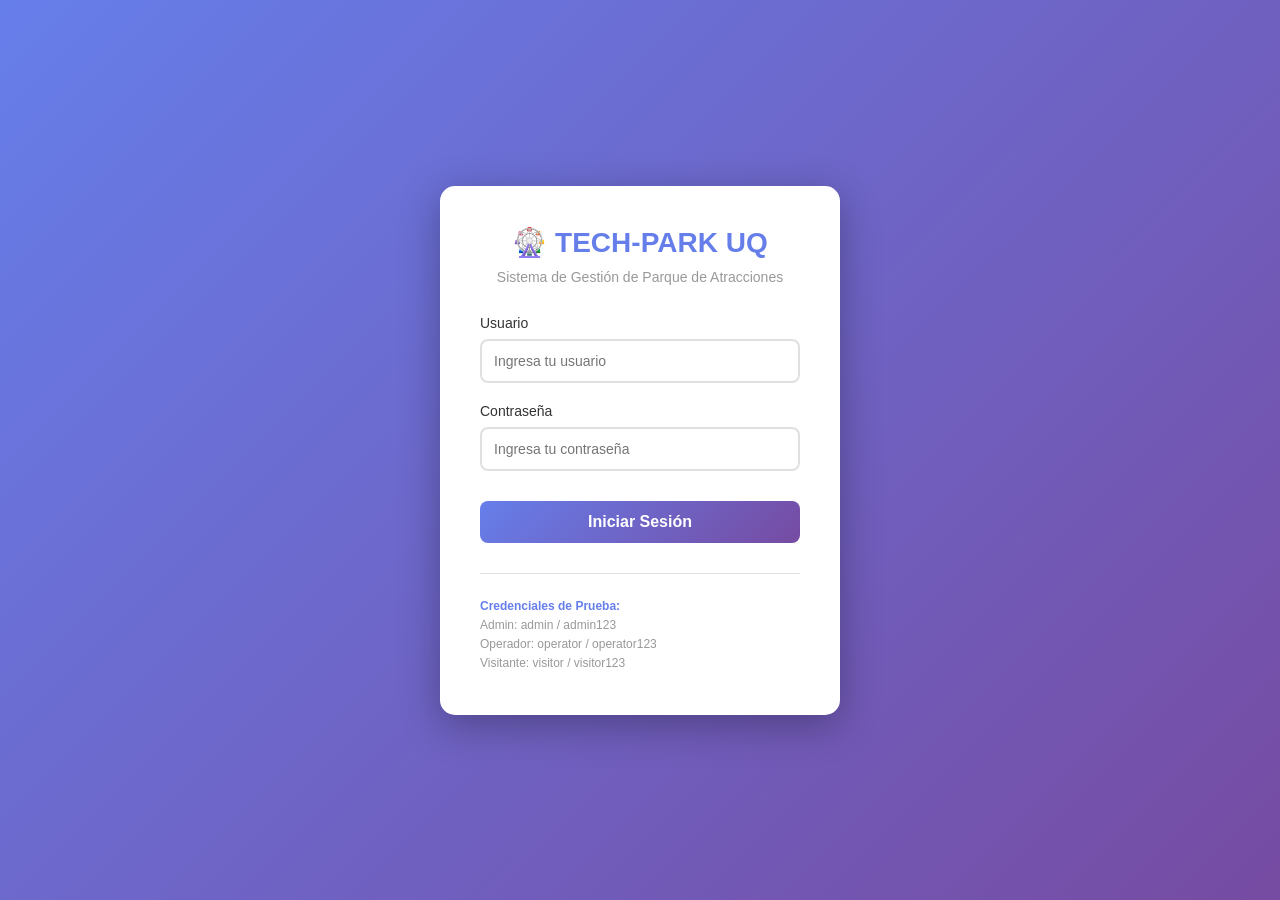
==== src/main/resources/static/admin/dashboard.html @ c07e1a8c "Initial Tech Park UQ project" ====
<!DOCTYPE html>
<html lang="es">
<head>
    <meta charset="UTF-8">
    <meta name="viewport" content="width=device-width, initial-scale=1.0">
    <title>Dashboard - Admin</title>
    <link rel="stylesheet" href="../css/style.css">
    <link rel="stylesheet" href="../css/admin.css">
    <link rel="stylesheet" href="https://cdnjs.cloudflare.com/ajax/libs/font-awesome/6.0.0/css/all.min.css">
</head>
<body>
    <div class="admin-container">
        <!-- Sidebar -->
        <aside class="sidebar">
            <div class="sidebar-header">
                <h2>🎡 TECH-PARK</h2>
            </div>
            <nav class="sidebar-nav">
                <ul>
                    <li><a href="#dashboard" class="nav-link active"><i class="fas fa-tachometer-alt"></i> Dashboard</a></li>
                    <li><a href="#atracciones" class="nav-link"><i class="fas fa-ticket-alt"></i> Atracciones</a></li>
                    <li><a href="#zonas" class="nav-link"><i class="fas fa-map"></i> Zonas</a></li>
                    <li><a href="#operadores" class="nav-link"><i class="fas fa-users"></i> Operadores</a></li>
                    <li><a href="#reportes" class="nav-link"><i class="fas fa-chart-bar"></i> Reportes</a></li>
                    <li><a href="#alertas" class="nav-link"><i class="fas fa-bell"></i> Alertas</a></li>
                    <li><a href="#mapa" class="nav-link"><i class="fas fa-map-location-dot"></i> Mapa</a></li>
                    <li><a href="#" onclick="logout()" class="nav-link"><i class="fas fa-sign-out-alt"></i> Salir</a></li>
                </ul>
            </nav>
        </aside>

        <!-- Main Content -->
        <main class="main-content">
            <!-- Top Bar -->
            <div class="top-bar">
                <div class="top-bar-content">
                    <h1>Panel de Administración - Tech-Park UQ</h1>
                    <div class="user-info">
                        <span id="userDisplay">Usuario: <span id="username"></span></span>
                    </div>
                </div>
            </div>

            <!-- Dashboard Section -->
            <section id="dashboard" class="section active">
                <div class="section-header">
                    <h2>Dashboard Principal</h2>
                </div>

                <div class="dashboard-grid">
                    <div class="stat-card">
                        <div class="stat-icon">👥</div>
                        <div class="stat-content">
                            <h3>Visitantes Totales</h3>
                            <p class="stat-value" id="totalVisitors">0</p>
                        </div>
                    </div>

                    <div class="stat-card">
                        <div class="stat-icon">💰</div>
                        <div class="stat-content">
                            <h3>Ingresos Diarios</h3>
                            <p class="stat-value" id="dailyRevenue">$0.00</p>
                        </div>
                    </div>

                    <div class="stat-card">
                        <div class="stat-icon">🎢</div>
                        <div class="stat-content">
                            <h3>Atracciones Activas</h3>
                            <p class="stat-value" id="activeAttractions">0</p>
                        </div>
                    </div>

                    <div class="stat-card">
                        <div class="stat-icon">⚠️</div>
                        <div class="stat-content">
                            <h3>Alertas</h3>
                            <p class="stat-value" id="alertCount">0</p>
                        </div>
                    </div>
                </div>
            </section>

            <!-- Atracciones Section -->
            <section id="atracciones" class="section">
                <div class="section-header">
                    <h2>Gestión de Atracciones</h2>
                    <button class="btn-primary" onclick="showAddAttractionForm()">+ Nueva Atracción</button>
                </div>

                <div class="table-responsive">
                    <table id="attractionsTable" class="data-table">
                        <thead>
                            <tr>
                                <th>Nombre</th>
                                <th>Tipo</th>
                                <th>Visitantes</th>
                                <th>Estado</th>
                                <th>Tiempo Espera</th>
                                <th>Acciones</th>
                            </tr>
                        </thead>
                        <tbody id="attractionsTableBody">
                        </tbody>
                    </table>
                </div>
            </section>

            <!-- Zonas Section -->
            <section id="zonas" class="section">
                <div class="section-header">
                    <h2>Gestión de Zonas</h2>
                    <button class="btn-primary" onclick="showAddZoneForm()">+ Nueva Zona</button>
                </div>

                <div class="zones-grid" id="zonesGrid">
                </div>
            </section>

            <!-- Operadores Section -->
            <section id="operadores" class="section">
                <div class="section-header">
                    <h2>Gestión de Operadores</h2>
                </div>

                <div class="table-responsive">
                    <table id="operatorsTable" class="data-table">
                        <thead>
                            <tr>
                                <th>Usuario</th>
                                <th>Email</th>
                                <th>Zona Asignada</th>
                                <th>Atracciones</th>
                                <th>Estado</th>
                            </tr>
                        </thead>
                        <tbody id="operatorsTableBody">
                        </tbody>
                    </table>
                </div>
            </section>

            <!-- Reportes Section -->
            <section id="reportes" class="section">
                <div class="section-header">
                    <h2>Reportes</h2>
                    <button class="btn-primary" onclick="generateDailyReport()">Generar Reporte del Día</button>
                </div>

                <div class="report-container" id="reportContainer">
                    <p>Selecciona una opción para generar reportes</p>
                </div>
            </section>

            <!-- Alertas Section -->
            <section id="alertas" class="section">
                <div class="section-header">
                    <h2>Sistema de Alertas</h2>
                </div>

                <div class="alerts-grid">
                    <button class="alert-btn" onclick="triggerWeatherAlert()">
                        <i class="fas fa-cloud-bolt"></i> Alerta de Tormenta
                    </button>
                    <button class="alert-btn" onclick="triggerMaintenanceCheck()">
                        <i class="fas fa-wrench"></i> Revisar Mantenimiento
                    </button>
                </div>

                <div id="alertsList" class="alerts-list"></div>
            </section>

            <!-- Mapa Section -->
            <section id="mapa" class="section">
                <div class="section-header">
                    <h2>Mapa Interactivo del Parque</h2>
                </div>

                <div class="map-container">
                    <canvas id="parkMap" width="800" height="600"></canvas>
                </div>
            </section>
        </main>
    </div>

    <!-- Modal para agregar atracción -->
    <div id="attractionModal" class="modal">
        <div class="modal-content">
            <span class="close" onclick="closeModal('attractionModal')">&times;</span>
            <h2>Nueva Atracción</h2>
            <form id="attractionForm" onsubmit="saveAttraction(event)">
                <input type="text" id="attractionName" placeholder="Nombre" required>
                <select id="attractionType" required>
                    <option value="">Seleccionar tipo</option>
                    <option value="MECANICA">Mecánica</option>
                    <option value="ACUATICA">Acuática</option>
                    <option value="INFANTIL">Infantil</option>
                </select>
                <input type="number" id="attractionCapacity" placeholder="Capacidad" required>
                <input type="number" id="attractionMinHeight" placeholder="Altura mínima (m)" required>
                <input type="number" id="attractionMinAge" placeholder="Edad mínima" required>
                <input type="number" id="attractionCost" placeholder="Costo adicional" required>
                <button type="submit" class="btn-primary">Guardar</button>
            </form>
        </div>
    </div>

    <!-- Modal para agregar zona -->
    <div id="zoneModal" class="modal">
        <div class="modal-content">
            <span class="close" onclick="closeModal('zoneModal')">&times;</span>
            <h2>Nueva Zona</h2>
            <form id="zoneForm" onsubmit="saveZone(event)">
                <input type="text" id="zoneName" placeholder="Nombre" required>
                <input type="number" id="zoneCapacity" placeholder="Capacidad máxima" required>
                <button type="submit" class="btn-primary">Guardar</button>
            </form>
        </div>
    </div>

    <script src="../js/admin.js"></script>
</body>
</html>
---- src/main/resources/static/css/style.css ----
* {
    margin: 0;
    padding: 0;
    box-sizing: border-box;
}

:root {
    --primary-color: #667eea;
    --secondary-color: #764ba2;
    --success-color: #10b981;
    --danger-color: #ef4444;
    --warning-color: #f59e0b;
    --info-color: #3b82f6;
    --light-bg: #f3f4f6;
    --border-color: #e5e7eb;
    --text-primary: #1f2937;
    --text-secondary: #6b7280;
}

html, body {
    height: 100%;
    font-family: 'Segoe UI', Tahoma, Geneva, Verdana, sans-serif;
}

body {
    background: var(--light-bg);
    color: var(--text-primary);
}

/* Buttons */
.btn-primary {
    background: linear-gradient(135deg, var(--primary-color), var(--secondary-color));
    color: white;
    padding: 10px 20px;
    border: none;
    border-radius: 6px;
    cursor: pointer;
    font-weight: 600;
    transition: transform 0.2s, box-shadow 0.2s;
}

.btn-primary:hover {
    transform: translateY(-2px);
    box-shadow: 0 5px 15px rgba(102, 126, 234, 0.4);
}

.btn-primary:active {
    transform: translateY(0);
}

.btn-secondary {
    background: var(--light-bg);
    color: var(--text-primary);
    padding: 10px 20px;
    border: 1px solid var(--border-color);
    border-radius: 6px;
    cursor: pointer;
    font-weight: 600;
}

.btn-secondary:hover {
    background: #e5e7eb;
}

.btn-danger {
    background: var(--danger-color);
    color: white;
    padding: 8px 16px;
    border: none;
    border-radius: 6px;
    cursor: pointer;
    font-weight: 600;
}

.btn-danger:hover {
    background: #dc2626;
}

/* Table */
.table-responsive {
    overflow-x: auto;
    margin: 20px 0;
}

.data-table {
    width: 100%;
    border-collapse: collapse;
    background: white;
    border-radius: 8px;
    box-shadow: 0 1px 3px rgba(0, 0, 0, 0.1);
}

.data-table thead {
    background: var(--primary-color);
    color: white;
}

.data-table th {
    padding: 15px;
    text-align: left;
    font-weight: 600;
}

.data-table td {
    padding: 12px 15px;
    border-bottom: 1px solid var(--border-color);
}

.data-table tbody tr:hover {
    background: var(--light-bg);
}

/* Modal */
.modal {
    display: none;
    position: fixed;
    z-index: 1000;
    left: 0;
    top: 0;
    width: 100%;
    height: 100%;
    background-color: rgba(0, 0, 0, 0.5);
    animation: fadeIn 0.3s;
}

@keyframes fadeIn {
    from { opacity: 0; }
    to { opacity: 1; }
}

.modal-content {
    background-color: white;
    margin: 10% auto;
    padding: 30px;
    border-radius: 10px;
    width: 90%;
    max-width: 500px;
    box-shadow: 0 5px 30px rgba(0, 0, 0, 0.3);
    animation: slideUp 0.3s;
}

@keyframes slideUp {
    from {
        transform: translateY(20px);
        opacity: 0;
    }
    to {
        transform: translateY(0);
        opacity: 1;
    }
}

.close {
    color: #aaa;
    float: right;
    font-size: 28px;
    font-weight: bold;
    cursor: pointer;
}

.close:hover {
    color: black;
}

.modal form {
    display: flex;
    flex-direction: column;
    gap: 15px;
    margin-top: 20px;
}

.modal input, .modal select {
    padding: 10px;
    border: 1px solid var(--border-color);
    border-radius: 6px;
    font-size: 14px;
}

/* Forms */
input[type="text"],
input[type="password"],
input[type="email"],
input[type="number"],
select,
textarea {
    width: 100%;
    padding: 10px;
    border: 1px solid var(--border-color);
    border-radius: 6px;
    font-size: 14px;
    font-family: inherit;
}

input[type="text"]:focus,
input[type="password"]:focus,
input[type="email"]:focus,
input[type="number"]:focus,
select:focus,
textarea:focus {
    outline: none;
    border-color: var(--primary-color);
    box-shadow: 0 0 0 3px rgba(102, 126, 234, 0.1);
}

/* Status badges */
.badge {
    display: inline-block;
    padding: 4px 12px;
    border-radius: 20px;
    font-size: 12px;
    font-weight: 600;
}

.badge-success {
    background: #d1fae5;
    color: #065f46;
}

.badge-danger {
    background: #fee2e2;
    color: #991b1b;
}

.badge-warning {
    background: #fef3c7;
    color: #92400e;
}

.badge-info {
    background: #dbeafe;
    color: #1e40af;
}

/* Scroll */
::-webkit-scrollbar {
    width: 8px;
    height: 8px;
}

::-webkit-scrollbar-track {
    background: var(--light-bg);
}

::-webkit-scrollbar-thumb {
    background: #cbd5e1;
    border-radius: 4px;
}

::-webkit-scrollbar-thumb:hover {
    background: #94a3b8;
}
---- src/main/resources/static/css/admin.css ----
.admin-container {
    display: flex;
    height: 100vh;
}

/* Sidebar */
.sidebar {
    width: 250px;
    background: linear-gradient(135deg, #667eea 0%, #764ba2 100%);
    color: white;
    padding: 20px;
    overflow-y: auto;
    box-shadow: 2px 0 10px rgba(0, 0, 0, 0.1);
}

.sidebar-header {
    margin-bottom: 30px;
    text-align: center;
    padding-bottom: 20px;
    border-bottom: 1px solid rgba(255, 255, 255, 0.2);
}

.sidebar-header h2 {
    font-size: 24px;
    margin: 0;
}

.sidebar-nav ul {
    list-style: none;
}

.sidebar-nav li {
    margin: 10px 0;
}

.nav-link {
    display: block;
    padding: 12px 15px;
    color: rgba(255, 255, 255, 0.8);
    text-decoration: none;
    border-radius: 6px;
    transition: all 0.3s;
    cursor: pointer;
}

.nav-link:hover,
.nav-link.active {
    background: rgba(255, 255, 255, 0.2);
    color: white;
    padding-left: 20px;
}

.nav-link i {
    margin-right: 10px;
    width: 20px;
}

/* Main content */
.main-content {
    flex: 1;
    overflow-y: auto;
    display: flex;
    flex-direction: column;
}

.top-bar {
    background: white;
    padding: 20px 30px;
    box-shadow: 0 2px 4px rgba(0, 0, 0, 0.1);
    border-bottom: 1px solid #e5e7eb;
}

.top-bar-content {
    display: flex;
    justify-content: space-between;
    align-items: center;
}

.top-bar h1 {
    font-size: 24px;
    color: #1f2937;
}

.user-info {
    font-size: 14px;
    color: #6b7280;
}

#username {
    font-weight: 600;
    color: #667eea;
}

/* Sections */
.section {
    display: none;
    padding: 30px;
    flex: 1;
    overflow-y: auto;
    background: var(--light-bg);
}

.section.active {
    display: block;
}

.section-header {
    display: flex;
    justify-content: space-between;
    align-items: center;
    margin-bottom: 30px;
    background: white;
    padding: 20px;
    border-radius: 8px;
    box-shadow: 0 1px 3px rgba(0, 0, 0, 0.1);
}

.section-header h2 {
    font-size: 22px;
    color: #1f2937;
}

/* Dashboard Grid */
.dashboard-grid {
    display: grid;
    grid-template-columns: repeat(auto-fit, minmax(250px, 1fr));
    gap: 20px;
    margin-bottom: 30px;
}

.stat-card {
    background: white;
    padding: 20px;
    border-radius: 10px;
    box-shadow: 0 2px 8px rgba(0, 0, 0, 0.1);
    display: flex;
    align-items: center;
    gap: 20px;
    transition: transform 0.3s, box-shadow 0.3s;
}

.stat-card:hover {
    transform: translateY(-5px);
    box-shadow: 0 5px 20px rgba(0, 0, 0, 0.15);
}

.stat-icon {
    font-size: 40px;
}

.stat-content h3 {
    font-size: 14px;
    color: #6b7280;
    margin-bottom: 8px;
}

.stat-value {
    font-size: 28px;
    font-weight: 700;
    color: #667eea;
}

/* Zones Grid */
.zones-grid {
    display: grid;
    grid-template-columns: repeat(auto-fill, minmax(300px, 1fr));
    gap: 20px;
}

.zone-card {
    background: white;
    padding: 20px;
    border-radius: 8px;
    box-shadow: 0 1px 3px rgba(0, 0, 0, 0.1);
}

.zone-card h3 {
    color: #667eea;
    margin-bottom: 15px;
    font-size: 18px;
}

.zone-info {
    margin-bottom: 15px;
}

.zone-info p {
    color: #6b7280;
    font-size: 14px;
    margin: 8px 0;
}

.zone-progress {
    width: 100%;
    height: 8px;
    background: #e5e7eb;
    border-radius: 4px;
    overflow: hidden;
    margin: 10px 0;
}

.zone-progress-bar {
    height: 100%;
    background: linear-gradient(135deg, #667eea, #764ba2);
    border-radius: 4px;
    transition: width 0.3s;
}

/* Alerts */
.alerts-grid {
    display: grid;
    grid-template-columns: repeat(auto-fit, minmax(200px, 1fr));
    gap: 15px;
    margin-bottom: 30px;
}

.alert-btn {
    background: white;
    padding: 20px;
    border: 2px solid #e5e7eb;
    border-radius: 8px;
    cursor: pointer;
    transition: all 0.3s;
    display: flex;
    flex-direction: column;
    align-items: center;
    gap: 10px;
    font-size: 16px;
    font-weight: 600;
    color: #667eea;
}

.alert-btn:hover {
    border-color: #667eea;
    background: #f3f4f6;
    transform: translateY(-2px);
}

.alert-btn i {
    font-size: 24px;
}

.alerts-list {
    background: white;
    padding: 20px;
    border-radius: 8px;
    box-shadow: 0 1px 3px rgba(0, 0, 0, 0.1);
}

.alert-item {
    padding: 15px;
    border-left: 4px solid #f59e0b;
    background: #fffbeb;
    margin-bottom: 10px;
    border-radius: 4px;
    display: flex;
    justify-content: space-between;
    align-items: center;
}

.alert-item.danger {
    border-left-color: #ef4444;
    background: #fef2f2;
}

.alert-item.success {
    border-left-color: #10b981;
    background: #f0fdf4;
}

/* Map */
.map-container {
    background: white;
    padding: 20px;
    border-radius: 8px;
    box-shadow: 0 1px 3px rgba(0, 0, 0, 0.1);
    display: flex;
    justify-content: center;
}

#parkMap {
    border: 1px solid #e5e7eb;
    border-radius: 4px;
}

/* Report Container */
.report-container {
    background: white;
    padding: 20px;
    border-radius: 8px;
    box-shadow: 0 1px 3px rgba(0, 0, 0, 0.1);
}

.report-section {
    margin-bottom: 30px;
    padding-bottom: 30px;
    border-bottom: 1px solid #e5e7eb;
}

.report-section:last-child {
    border-bottom: none;
}

.report-section h3 {
    color: #667eea;
    margin-bottom: 15px;
    font-size: 18px;
}

.report-stats {
    display: grid;
    grid-template-columns: repeat(auto-fit, minmax(200px, 1fr));
    gap: 15px;
    margin-bottom: 20px;
}

.report-stat {
    background: var(--light-bg);
    padding: 15px;
    border-radius: 6px;
    text-align: center;
}

.report-stat .label {
    font-size: 12px;
    color: #6b7280;
    margin-bottom: 5px;
}

.report-stat .value {
    font-size: 24px;
    font-weight: 700;
    color: #667eea;
}

@media (max-width: 768px) {
    .admin-container {
        flex-direction: column;
    }

    .sidebar {
        width: 100%;
        height: auto;
    }

    .dashboard-grid {
        grid-template-columns: repeat(2, 1fr);
    }

    .zones-grid {
        grid-template-columns: 1fr;
    }

    .alerts-grid {
        grid-template-columns: 1fr;
    }
}
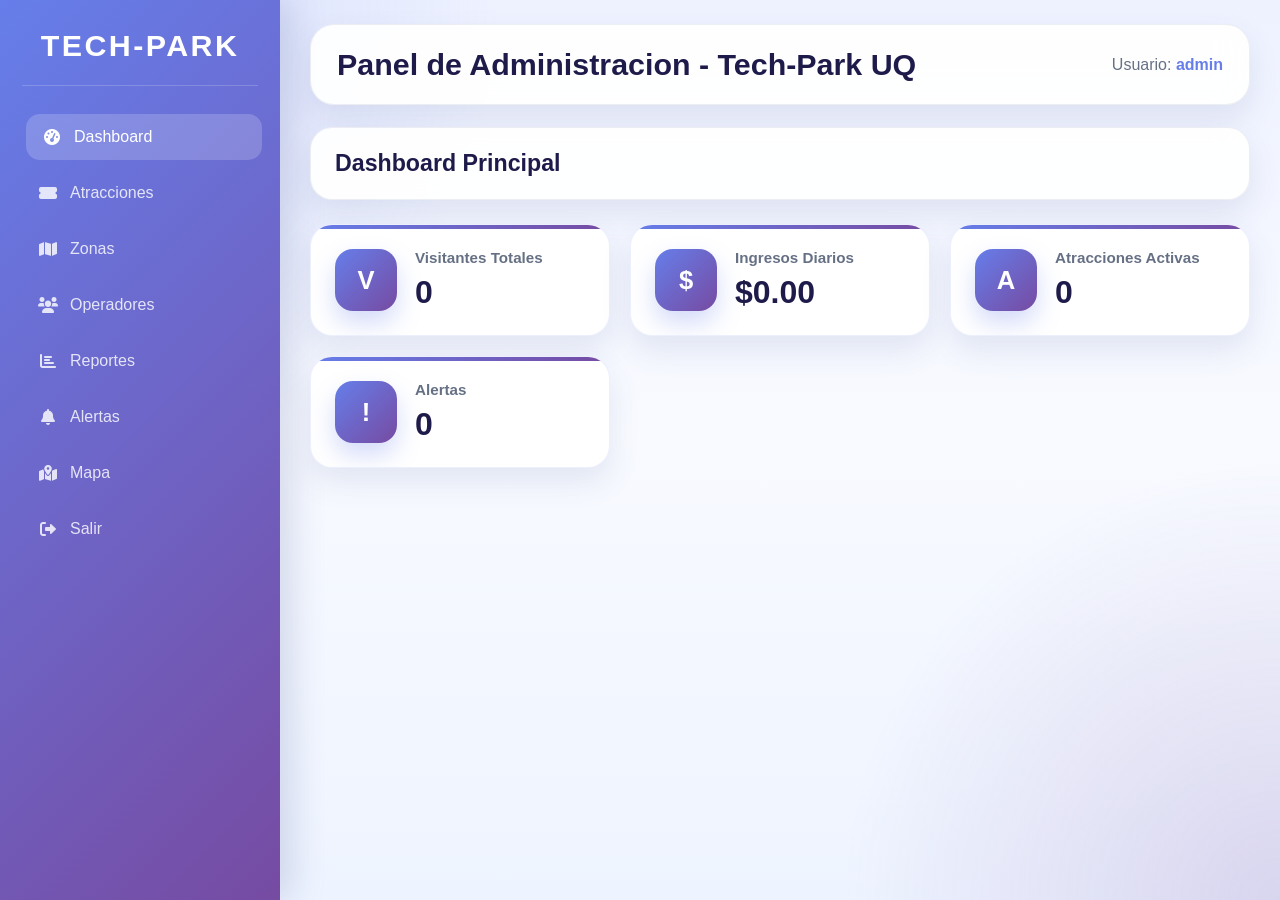
==== commit 42c5e30f: "Refactor code structure for improved readability and maintainability" ====
--- a/src/main/resources/static/admin/dashboard.html
+++ b/src/main/resources/static/admin/dashboard.html
@@ -10,10 +10,9 @@
 </head>
 <body>
     <div class="admin-container">
-        <!-- Sidebar -->
         <aside class="sidebar">
             <div class="sidebar-header">
-                <h2>🎡 TECH-PARK</h2>
+                <h2>TECH-PARK</h2>
             </div>
             <nav class="sidebar-nav">
                 <ul>
@@ -29,19 +28,16 @@
             </nav>
         </aside>
 
-        <!-- Main Content -->
         <main class="main-content">
-            <!-- Top Bar -->
             <div class="top-bar">
                 <div class="top-bar-content">
-                    <h1>Panel de Administración - Tech-Park UQ</h1>
+                    <h1>Panel de Administracion - Tech-Park UQ</h1>
                     <div class="user-info">
                         <span id="userDisplay">Usuario: <span id="username"></span></span>
                     </div>
                 </div>
             </div>
 
-            <!-- Dashboard Section -->
             <section id="dashboard" class="section active">
                 <div class="section-header">
                     <h2>Dashboard Principal</h2>
@@ -49,7 +45,7 @@
 
                 <div class="dashboard-grid">
                     <div class="stat-card">
-                        <div class="stat-icon">👥</div>
+                        <div class="stat-icon">V</div>
                         <div class="stat-content">
                             <h3>Visitantes Totales</h3>
                             <p class="stat-value" id="totalVisitors">0</p>
@@ -57,7 +53,7 @@
                     </div>
 
                     <div class="stat-card">
-                        <div class="stat-icon">💰</div>
+                        <div class="stat-icon">$</div>
                         <div class="stat-content">
                             <h3>Ingresos Diarios</h3>
                             <p class="stat-value" id="dailyRevenue">$0.00</p>
@@ -65,7 +61,7 @@
                     </div>
 
                     <div class="stat-card">
-                        <div class="stat-icon">🎢</div>
+                        <div class="stat-icon">A</div>
                         <div class="stat-content">
                             <h3>Atracciones Activas</h3>
                             <p class="stat-value" id="activeAttractions">0</p>
@@ -73,7 +69,7 @@
                     </div>
 
                     <div class="stat-card">
-                        <div class="stat-icon">⚠️</div>
+                        <div class="stat-icon">!</div>
                         <div class="stat-content">
                             <h3>Alertas</h3>
                             <p class="stat-value" id="alertCount">0</p>
@@ -82,11 +78,10 @@
                 </div>
             </section>
 
-            <!-- Atracciones Section -->
             <section id="atracciones" class="section">
                 <div class="section-header">
-                    <h2>Gestión de Atracciones</h2>
-                    <button class="btn-primary" onclick="showAddAttractionForm()">+ Nueva Atracción</button>
+                    <h2>Gestion de Atracciones</h2>
+                    <button class="btn-primary" onclick="showAddAttractionForm()">+ Nueva Atraccion</button>
                 </div>
 
                 <div class="table-responsive">
@@ -101,27 +96,23 @@
                                 <th>Acciones</th>
                             </tr>
                         </thead>
-                        <tbody id="attractionsTableBody">
-                        </tbody>
+                        <tbody id="attractionsTableBody"></tbody>
                     </table>
                 </div>
             </section>
 
-            <!-- Zonas Section -->
             <section id="zonas" class="section">
                 <div class="section-header">
-                    <h2>Gestión de Zonas</h2>
+                    <h2>Gestion de Zonas</h2>
                     <button class="btn-primary" onclick="showAddZoneForm()">+ Nueva Zona</button>
                 </div>
-
-                <div class="zones-grid" id="zonesGrid">
-                </div>
-            </section>
-
-            <!-- Operadores Section -->
+                <div class="zones-grid" id="zonesGrid"></div>
+            </section>
+
             <section id="operadores" class="section">
                 <div class="section-header">
-                    <h2>Gestión de Operadores</h2>
+                    <h2>Gestion de Operadores</h2>
+                    <button class="btn-primary" onclick="showAddOperatorForm()">+ Nuevo Operador</button>
                 </div>
 
                 <div class="table-responsive">
@@ -135,25 +126,21 @@
                                 <th>Estado</th>
                             </tr>
                         </thead>
-                        <tbody id="operatorsTableBody">
-                        </tbody>
+                        <tbody id="operatorsTableBody"></tbody>
                     </table>
                 </div>
             </section>
 
-            <!-- Reportes Section -->
             <section id="reportes" class="section">
                 <div class="section-header">
                     <h2>Reportes</h2>
-                    <button class="btn-primary" onclick="generateDailyReport()">Generar Reporte del Día</button>
-                </div>
-
+                    <button class="btn-primary" onclick="generateDailyReport()">Generar Reporte del Dia</button>
+                </div>
                 <div class="report-container" id="reportContainer">
-                    <p>Selecciona una opción para generar reportes</p>
-                </div>
-            </section>
-
-            <!-- Alertas Section -->
+                    <p>Selecciona una opcion para generar reportes</p>
+                </div>
+            </section>
+
             <section id="alertas" class="section">
                 <div class="section-header">
                     <h2>Sistema de Alertas</h2>
@@ -171,12 +158,10 @@
                 <div id="alertsList" class="alerts-list"></div>
             </section>
 
-            <!-- Mapa Section -->
             <section id="mapa" class="section">
                 <div class="section-header">
                     <h2>Mapa Interactivo del Parque</h2>
                 </div>
-
                 <div class="map-container">
                     <canvas id="parkMap" width="800" height="600"></canvas>
                 </div>
@@ -184,41 +169,96 @@
         </main>
     </div>
 
-    <!-- Modal para agregar atracción -->
     <div id="attractionModal" class="modal">
         <div class="modal-content">
             <span class="close" onclick="closeModal('attractionModal')">&times;</span>
-            <h2>Nueva Atracción</h2>
+            <h2 id="attractionModalTitle">Nueva Atraccion</h2>
             <form id="attractionForm" onsubmit="saveAttraction(event)">
-                <input type="text" id="attractionName" placeholder="Nombre" required>
-                <select id="attractionType" required>
-                    <option value="">Seleccionar tipo</option>
-                    <option value="MECANICA">Mecánica</option>
-                    <option value="ACUATICA">Acuática</option>
-                    <option value="INFANTIL">Infantil</option>
-                </select>
-                <input type="number" id="attractionCapacity" placeholder="Capacidad" required>
-                <input type="number" id="attractionMinHeight" placeholder="Altura mínima (m)" required>
-                <input type="number" id="attractionMinAge" placeholder="Edad mínima" required>
-                <input type="number" id="attractionCost" placeholder="Costo adicional" required>
-                <button type="submit" class="btn-primary">Guardar</button>
+                <div class="modal-body">
+                    <input type="hidden" id="edit-id">
+                    <div class="form-group">
+                        <label for="attractionName">Nombre de la Atraccion</label>
+                        <input type="text" id="attractionName" placeholder="Nombre" required>
+                    </div>
+                    <div class="form-group">
+                        <label for="attractionType">Tipo de Mecanismo</label>
+                        <select id="attractionType" required>
+                            <option value="">Seleccionar tipo</option>
+                            <option value="MECANICA">Mecanica</option>
+                            <option value="MECANICA_ALTURA">Mecanica de Altura</option>
+                            <option value="ACUATICA">Acuatica</option>
+                            <option value="INFANTIL">Infantil</option>
+                        </select>
+                    </div>
+                    <div class="form-group">
+                        <label for="attractionCapacity">Capacidad (Personas por Ciclo)</label>
+                        <input type="number" id="attractionCapacity" placeholder="Capacidad" required>
+                    </div>
+                    <div class="form-group">
+                        <label for="attractionMinHeight">Altura Minima Requerida (m)</label>
+                        <input type="number" id="attractionMinHeight" placeholder="Altura minima (m)" step="0.01" required>
+                    </div>
+                    <div class="form-group">
+                        <label for="attractionMinAge">Edad Minima Requerida (Anios)</label>
+                        <input type="number" id="attractionMinAge" placeholder="Edad minima" required>
+                    </div>
+                    <div class="form-group">
+                        <label for="attractionCost">Costo Adicional (USD)</label>
+                        <input type="number" id="attractionCost" placeholder="Costo adicional" step="0.01" required>
+                    </div>
+                    <div class="form-group">
+                        <label for="attractionZoneId">Ubicacion (Zona del Parque)</label>
+                        <select id="attractionZoneId" required>
+                            <option value="">Seleccionar zona</option>
+                        </select>
+                    </div>
+                    <div class="form-group">
+                        <label for="attractionStatus">Estado Operativo</label>
+                        <select id="attractionStatus" required>
+                            <option value="ACTIVA">Activa</option>
+                            <option value="MANTENIMIENTO">Mantenimiento</option>
+                            <option value="CERRADA">Cerrada</option>
+                        </select>
+                    </div>
+                    <input type="hidden" id="attractionPosX">
+                    <input type="hidden" id="attractionPosY">
+                    <small id="attractionCoordinateHint">La ubicacion se asigna automaticamente segun la zona seleccionada.</small>
+                    <div class="modal-footer">
+                        <button type="submit" class="btn-primary" id="attractionSubmitButton">Guardar</button>
+                    </div>
+                </div>
             </form>
         </div>
     </div>
 
-    <!-- Modal para agregar zona -->
     <div id="zoneModal" class="modal">
         <div class="modal-content">
             <span class="close" onclick="closeModal('zoneModal')">&times;</span>
             <h2>Nueva Zona</h2>
             <form id="zoneForm" onsubmit="saveZone(event)">
                 <input type="text" id="zoneName" placeholder="Nombre" required>
-                <input type="number" id="zoneCapacity" placeholder="Capacidad máxima" required>
+                <input type="number" id="zoneCapacity" placeholder="Capacidad maxima" required>
+                <select id="operator-select" required>
+                    <option value="">Seleccionar operador responsable</option>
+                </select>
                 <button type="submit" class="btn-primary">Guardar</button>
             </form>
         </div>
     </div>
 
-    <script src="../js/admin.js"></script>
+    <div id="operatorModal" class="modal">
+        <div class="modal-content">
+            <span class="close" onclick="closeModal('operatorModal')">&times;</span>
+            <h2>Nuevo Operador</h2>
+            <form id="operatorForm" onsubmit="saveOperator(event)">
+                <input type="text" id="operatorUsername" placeholder="Usuario" required>
+                <input type="email" id="operatorEmail" placeholder="Correo electronico">
+                <input type="password" id="operatorPassword" placeholder="Contrasena" required>
+                <button type="submit" class="btn-primary">Guardar</button>
+            </form>
+        </div>
+    </div>
+
+    <script src="./admin.js"></script>
 </body>
 </html>
--- a/src/main/resources/static/css/admin.css
+++ b/src/main/resources/static/css/admin.css
@@ -1,336 +1,537 @@
+:root {
+    --admin-bg: linear-gradient(180deg, #eef2ff 0%, #f8faff 48%, #eef4ff 100%);
+    --panel-gradient: linear-gradient(135deg, #667eea 0%, #764ba2 100%);
+    --panel-shadow: 0 22px 48px rgba(76, 91, 148, 0.16);
+    --panel-shadow-soft: 0 14px 30px rgba(76, 91, 148, 0.12);
+    --panel-border: rgba(148, 163, 184, 0.18);
+    --surface: rgba(255, 255, 255, 0.92);
+    --surface-strong: #ffffff;
+    --text-strong: #1e1b4b;
+    --text-muted: #667085;
+    --row-alert-bg: rgba(245, 158, 11, 0.12);
+    --row-alert-border: rgba(245, 158, 11, 0.4);
+}
+
+body {
+    background: var(--admin-bg);
+}
+
 .admin-container {
     display: flex;
-    height: 100vh;
-}
-
-/* Sidebar */
+    min-height: 100vh;
+    position: relative;
+}
+
+.admin-container::before {
+    content: "";
+    position: fixed;
+    inset: 0;
+    background:
+        radial-gradient(circle at top left, rgba(102, 126, 234, 0.22), transparent 32%),
+        radial-gradient(circle at bottom right, rgba(118, 75, 162, 0.18), transparent 28%);
+    pointer-events: none;
+    z-index: 0;
+}
+
+.sidebar,
+.main-content {
+    position: relative;
+    z-index: 1;
+}
+
 .sidebar {
-    width: 250px;
-    background: linear-gradient(135deg, #667eea 0%, #764ba2 100%);
-    color: white;
-    padding: 20px;
+    width: 280px;
+    padding: 28px 22px;
+    color: #fff;
+    background: var(--panel-gradient);
+    box-shadow: 12px 0 32px rgba(76, 91, 148, 0.2);
     overflow-y: auto;
-    box-shadow: 2px 0 10px rgba(0, 0, 0, 0.1);
 }
 
 .sidebar-header {
-    margin-bottom: 30px;
+    padding-bottom: 22px;
+    margin-bottom: 28px;
+    border-bottom: 1px solid rgba(255, 255, 255, 0.18);
     text-align: center;
-    padding-bottom: 20px;
-    border-bottom: 1px solid rgba(255, 255, 255, 0.2);
 }
 
 .sidebar-header h2 {
-    font-size: 24px;
     margin: 0;
+    font-size: 1.9rem;
+    letter-spacing: 0.08em;
 }
 
 .sidebar-nav ul {
     list-style: none;
-}
-
-.sidebar-nav li {
-    margin: 10px 0;
+    padding: 0;
+    margin: 0;
+}
+
+.sidebar-nav li + li {
+    margin-top: 10px;
 }
 
 .nav-link {
-    display: block;
-    padding: 12px 15px;
-    color: rgba(255, 255, 255, 0.8);
+    display: flex;
+    align-items: center;
+    gap: 12px;
+    padding: 14px 16px;
+    border-radius: 14px;
+    color: rgba(255, 255, 255, 0.82);
     text-decoration: none;
-    border-radius: 6px;
-    transition: all 0.3s;
-    cursor: pointer;
+    transition: transform 0.2s ease, background 0.2s ease, color 0.2s ease;
 }
 
 .nav-link:hover,
 .nav-link.active {
-    background: rgba(255, 255, 255, 0.2);
-    color: white;
-    padding-left: 20px;
+    color: #fff;
+    background: rgba(255, 255, 255, 0.18);
+    transform: translateX(4px);
 }
 
 .nav-link i {
-    margin-right: 10px;
     width: 20px;
-}
-
-/* Main content */
+    text-align: center;
+}
+
 .main-content {
     flex: 1;
+    display: flex;
+    flex-direction: column;
     overflow-y: auto;
-    display: flex;
-    flex-direction: column;
 }
 
 .top-bar {
-    background: white;
-    padding: 20px 30px;
-    box-shadow: 0 2px 4px rgba(0, 0, 0, 0.1);
-    border-bottom: 1px solid #e5e7eb;
+    padding: 24px 30px 10px;
+    background: transparent;
 }
 
 .top-bar-content {
     display: flex;
     justify-content: space-between;
     align-items: center;
+    gap: 16px;
+    padding: 22px 26px;
+    background: var(--surface);
+    border: 1px solid var(--panel-border);
+    border-radius: 24px;
+    box-shadow: var(--panel-shadow-soft);
+    backdrop-filter: blur(16px);
 }
 
 .top-bar h1 {
-    font-size: 24px;
-    color: #1f2937;
+    margin: 0;
+    font-size: 1.9rem;
+    color: var(--text-strong);
 }
 
 .user-info {
-    font-size: 14px;
-    color: #6b7280;
+    color: var(--text-muted);
+    font-weight: 500;
 }
 
 #username {
-    font-weight: 600;
     color: #667eea;
-}
-
-/* Sections */
+    font-weight: 700;
+}
+
 .section {
     display: none;
-    padding: 30px;
-    flex: 1;
-    overflow-y: auto;
-    background: var(--light-bg);
+    padding: 12px 30px 30px;
 }
 
 .section.active {
     display: block;
 }
 
+.section-header,
+.alerts-list,
+.report-container,
+.table-responsive,
+.map-container {
+    background: var(--surface);
+    border: 1px solid var(--panel-border);
+    box-shadow: var(--panel-shadow-soft);
+    backdrop-filter: blur(16px);
+}
+
 .section-header {
     display: flex;
     justify-content: space-between;
     align-items: center;
-    margin-bottom: 30px;
-    background: white;
-    padding: 20px;
-    border-radius: 8px;
-    box-shadow: 0 1px 3px rgba(0, 0, 0, 0.1);
+    gap: 16px;
+    margin-bottom: 24px;
+    padding: 22px 24px;
+    border-radius: 22px;
 }
 
 .section-header h2 {
-    font-size: 22px;
-    color: #1f2937;
-}
-
-/* Dashboard Grid */
+    margin: 0;
+    color: var(--text-strong);
+    font-size: 1.45rem;
+}
+
+.dashboard-grid,
+.zones-grid,
+.alerts-grid,
+.report-stats {
+    display: grid;
+    gap: 20px;
+}
+
 .dashboard-grid {
+    grid-template-columns: repeat(auto-fit, minmax(240px, 1fr));
+}
+
+.stat-card,
+.zone-card,
+.report-stat {
+    position: relative;
+    overflow: hidden;
+    background: var(--surface-strong);
+    border: 1px solid rgba(102, 126, 234, 0.12);
+    border-radius: 22px;
+    box-shadow: var(--panel-shadow-soft);
+}
+
+.stat-card::before,
+.zone-card::before,
+.report-stat::before {
+    content: "";
+    position: absolute;
+    inset: 0 0 auto 0;
+    height: 4px;
+    background: var(--panel-gradient);
+}
+
+.stat-card {
+    display: flex;
+    align-items: center;
+    gap: 18px;
+    padding: 24px;
+    transition: transform 0.2s ease, box-shadow 0.2s ease;
+}
+
+.stat-card:hover,
+.zone-card:hover {
+    transform: translateY(-4px);
+    box-shadow: var(--panel-shadow);
+}
+
+.stat-icon {
+    width: 62px;
+    height: 62px;
     display: grid;
-    grid-template-columns: repeat(auto-fit, minmax(250px, 1fr));
-    gap: 20px;
-    margin-bottom: 30px;
-}
-
-.stat-card {
-    background: white;
-    padding: 20px;
-    border-radius: 10px;
-    box-shadow: 0 2px 8px rgba(0, 0, 0, 0.1);
-    display: flex;
-    align-items: center;
-    gap: 20px;
-    transition: transform 0.3s, box-shadow 0.3s;
-}
-
-.stat-card:hover {
-    transform: translateY(-5px);
-    box-shadow: 0 5px 20px rgba(0, 0, 0, 0.15);
-}
-
-.stat-icon {
-    font-size: 40px;
-}
-
-.stat-content h3 {
-    font-size: 14px;
-    color: #6b7280;
-    margin-bottom: 8px;
-}
-
-.stat-value {
-    font-size: 28px;
+    place-items: center;
+    border-radius: 18px;
+    background: var(--panel-gradient);
+    color: #fff;
+    font-size: 1.6rem;
     font-weight: 700;
-    color: #667eea;
-}
-
-/* Zones Grid */
+    box-shadow: 0 12px 24px rgba(102, 126, 234, 0.28);
+}
+
+.stat-content h3,
+.report-stat .label {
+    margin: 0 0 8px;
+    color: var(--text-muted);
+    font-size: 0.95rem;
+}
+
+.stat-value,
+.report-stat .value {
+    margin: 0;
+    color: var(--text-strong);
+    font-size: 2rem;
+    font-weight: 800;
+}
+
 .zones-grid {
-    display: grid;
-    grid-template-columns: repeat(auto-fill, minmax(300px, 1fr));
-    gap: 20px;
+    grid-template-columns: repeat(auto-fit, minmax(280px, 1fr));
 }
 
 .zone-card {
-    background: white;
-    padding: 20px;
-    border-radius: 8px;
-    box-shadow: 0 1px 3px rgba(0, 0, 0, 0.1);
-}
-
-.zone-card h3 {
-    color: #667eea;
-    margin-bottom: 15px;
-    font-size: 18px;
-}
-
-.zone-info {
-    margin-bottom: 15px;
+    padding: 22px;
+}
+
+.zone-card h3,
+.report-section h3 {
+    margin: 0 0 14px;
+    color: #5b5fdd;
 }
 
 .zone-info p {
-    color: #6b7280;
-    font-size: 14px;
-    margin: 8px 0;
+    margin: 10px 0;
+    color: var(--text-muted);
 }
 
 .zone-progress {
     width: 100%;
-    height: 8px;
-    background: #e5e7eb;
-    border-radius: 4px;
+    height: 10px;
+    margin: 12px 0 18px;
     overflow: hidden;
-    margin: 10px 0;
+    background: #e9edff;
+    border-radius: 999px;
 }
 
 .zone-progress-bar {
     height: 100%;
-    background: linear-gradient(135deg, #667eea, #764ba2);
-    border-radius: 4px;
-    transition: width 0.3s;
-}
-
-/* Alerts */
+    background: var(--panel-gradient);
+    border-radius: inherit;
+}
+
 .alerts-grid {
-    display: grid;
-    grid-template-columns: repeat(auto-fit, minmax(200px, 1fr));
-    gap: 15px;
-    margin-bottom: 30px;
+    grid-template-columns: repeat(auto-fit, minmax(220px, 1fr));
+    margin-bottom: 22px;
 }
 
 .alert-btn {
-    background: white;
     padding: 20px;
-    border: 2px solid #e5e7eb;
-    border-radius: 8px;
+    border: 1px solid rgba(102, 126, 234, 0.18);
+    border-radius: 20px;
+    background: var(--surface-strong);
+    color: #5b5fdd;
+    font-size: 1rem;
+    font-weight: 700;
     cursor: pointer;
-    transition: all 0.3s;
-    display: flex;
-    flex-direction: column;
-    align-items: center;
-    gap: 10px;
-    font-size: 16px;
-    font-weight: 600;
-    color: #667eea;
+    box-shadow: var(--panel-shadow-soft);
+    transition: transform 0.2s ease, box-shadow 0.2s ease, border-color 0.2s ease;
 }
 
 .alert-btn:hover {
-    border-color: #667eea;
-    background: #f3f4f6;
-    transform: translateY(-2px);
+    transform: translateY(-3px);
+    box-shadow: var(--panel-shadow);
+    border-color: rgba(102, 126, 234, 0.35);
 }
 
 .alert-btn i {
-    font-size: 24px;
-}
-
-.alerts-list {
-    background: white;
-    padding: 20px;
-    border-radius: 8px;
-    box-shadow: 0 1px 3px rgba(0, 0, 0, 0.1);
+    display: block;
+    margin-bottom: 10px;
+    font-size: 1.6rem;
+}
+
+.alerts-list,
+.report-container {
+    padding: 22px;
+    border-radius: 22px;
 }
 
 .alert-item {
-    padding: 15px;
+    display: flex;
+    justify-content: space-between;
+    align-items: center;
+    gap: 12px;
+    padding: 16px 18px;
+    margin-bottom: 12px;
+    border-radius: 16px;
     border-left: 4px solid #f59e0b;
-    background: #fffbeb;
-    margin-bottom: 10px;
-    border-radius: 4px;
-    display: flex;
-    justify-content: space-between;
-    align-items: center;
+    background: #fff9eb;
+}
+
+.alert-item.success {
+    border-left-color: #10b981;
+    background: #eefcf6;
 }
 
 .alert-item.danger {
     border-left-color: #ef4444;
-    background: #fef2f2;
-}
-
-.alert-item.success {
-    border-left-color: #10b981;
-    background: #f0fdf4;
-}
-
-/* Map */
+    background: #fff1f2;
+}
+
+.table-responsive {
+    overflow-x: auto;
+    border-radius: 22px;
+}
+
+.data-table {
+    width: 100%;
+    border-collapse: collapse;
+    background: transparent;
+}
+
+.data-table thead {
+    background: var(--panel-gradient);
+    color: #fff;
+}
+
+.data-table th {
+    padding: 18px 16px;
+    text-align: left;
+    font-size: 0.9rem;
+    letter-spacing: 0.03em;
+}
+
+.data-table td {
+    padding: 16px;
+    vertical-align: middle;
+    color: #334155;
+    border-bottom: 1px solid rgba(148, 163, 184, 0.16);
+    background: rgba(255, 255, 255, 0.7);
+}
+
+.data-table tbody tr {
+    transition: background 0.2s ease, transform 0.2s ease;
+}
+
+.data-table tbody tr:hover td {
+    background: rgba(102, 126, 234, 0.08);
+}
+
+.data-table tbody tr.alert-row td {
+    background: var(--row-alert-bg);
+    border-bottom-color: var(--row-alert-border);
+}
+
+.maintenance-note {
+    margin-top: 6px;
+    color: #b45309;
+    font-size: 0.76rem;
+    font-weight: 700;
+}
+
+.badge {
+    display: inline-flex;
+    align-items: center;
+    justify-content: center;
+    min-width: 108px;
+    padding: 7px 14px;
+    border-radius: 999px;
+    font-size: 0.75rem;
+    font-weight: 800;
+    letter-spacing: 0.04em;
+    text-transform: uppercase;
+}
+
+.badge-success {
+    color: #065f46;
+    background: #d1fae5;
+}
+
+.badge-warning {
+    color: #92400e;
+    background: #fef3c7;
+}
+
+.badge-danger {
+    color: #991b1b;
+    background: #fee2e2;
+}
+
+.badge-info {
+    color: #1d4ed8;
+    background: #dbeafe;
+}
+
+.report-section {
+    padding-bottom: 24px;
+    margin-bottom: 24px;
+    border-bottom: 1px solid rgba(148, 163, 184, 0.18);
+}
+
+.report-section:last-child {
+    margin-bottom: 0;
+    padding-bottom: 0;
+    border-bottom: 0;
+}
+
+.report-stats {
+    grid-template-columns: repeat(auto-fit, minmax(180px, 1fr));
+}
+
+.report-stat {
+    padding: 18px;
+    text-align: center;
+}
+
+.report-section ul {
+    padding-left: 18px;
+    color: #475569;
+}
+
 .map-container {
-    background: white;
-    padding: 20px;
-    border-radius: 8px;
-    box-shadow: 0 1px 3px rgba(0, 0, 0, 0.1);
     display: flex;
     justify-content: center;
+    align-items: center;
+    padding: 28px;
+    border-radius: 24px;
 }
 
 #parkMap {
-    border: 1px solid #e5e7eb;
-    border-radius: 4px;
-}
-
-/* Report Container */
-.report-container {
-    background: white;
-    padding: 20px;
-    border-radius: 8px;
-    box-shadow: 0 1px 3px rgba(0, 0, 0, 0.1);
-}
-
-.report-section {
-    margin-bottom: 30px;
-    padding-bottom: 30px;
-    border-bottom: 1px solid #e5e7eb;
-}
-
-.report-section:last-child {
-    border-bottom: none;
-}
-
-.report-section h3 {
-    color: #667eea;
-    margin-bottom: 15px;
-    font-size: 18px;
-}
-
-.report-stats {
-    display: grid;
-    grid-template-columns: repeat(auto-fit, minmax(200px, 1fr));
-    gap: 15px;
-    margin-bottom: 20px;
-}
-
-.report-stat {
-    background: var(--light-bg);
-    padding: 15px;
-    border-radius: 6px;
-    text-align: center;
-}
-
-.report-stat .label {
-    font-size: 12px;
-    color: #6b7280;
-    margin-bottom: 5px;
-}
-
-.report-stat .value {
-    font-size: 24px;
+    display: block;
+    max-width: 100%;
+    height: auto;
+    border: 1px solid rgba(102, 126, 234, 0.15);
+    border-radius: 20px;
+    background: linear-gradient(180deg, #f8faff 0%, #eef3ff 100%);
+    box-shadow: 0 18px 36px rgba(76, 91, 148, 0.12);
+}
+
+.modal {
+    display: none;
+    position: fixed;
+    inset: 0;
+    z-index: 1000;
+    padding: 24px;
+    background: rgba(15, 23, 42, 0.45);
+    backdrop-filter: blur(6px);
+}
+
+.modal-content {
+    width: min(100%, 540px);
+    margin: 4vh auto;
+    padding: 28px;
+    border-radius: 24px;
+    background: rgba(255, 255, 255, 0.97);
+    border: 1px solid rgba(148, 163, 184, 0.18);
+    box-shadow: 0 28px 60px rgba(15, 23, 42, 0.24);
+}
+
+.modal-content h2 {
+    margin: 0 0 18px;
+    color: var(--text-strong);
+}
+
+.close {
+    float: right;
+    color: #64748b;
+    font-size: 1.9rem;
     font-weight: 700;
-    color: #667eea;
+    cursor: pointer;
+}
+
+.close:hover {
+    color: #0f172a;
+}
+
+.modal form {
+    display: flex;
+    flex-direction: column;
+    gap: 14px;
+    margin-top: 16px;
+}
+
+.modal input,
+.modal select {
+    padding: 12px 14px;
+    border: 1px solid rgba(148, 163, 184, 0.35);
+    border-radius: 14px;
+    background: #fff;
+}
+
+.modal .btn-primary {
+    align-self: flex-start;
+}
+
+@media (max-width: 1024px) {
+    .sidebar {
+        width: 240px;
+    }
+
+    .top-bar,
+    .section {
+        padding-left: 20px;
+        padding-right: 20px;
+    }
 }
 
 @media (max-width: 768px) {
@@ -340,18 +541,31 @@
 
     .sidebar {
         width: 100%;
-        height: auto;
+        box-shadow: none;
+    }
+
+    .top-bar-content,
+    .section-header {
+        flex-direction: column;
+        align-items: flex-start;
     }
 
     .dashboard-grid {
-        grid-template-columns: repeat(2, 1fr);
-    }
-
-    .zones-grid {
         grid-template-columns: 1fr;
     }
 
-    .alerts-grid {
+    .zones-grid,
+    .alerts-grid,
+    .report-stats {
         grid-template-columns: 1fr;
     }
-}
+
+    .data-table th,
+    .data-table td {
+        min-width: 130px;
+    }
+
+    .map-container {
+        padding: 18px;
+    }
+}
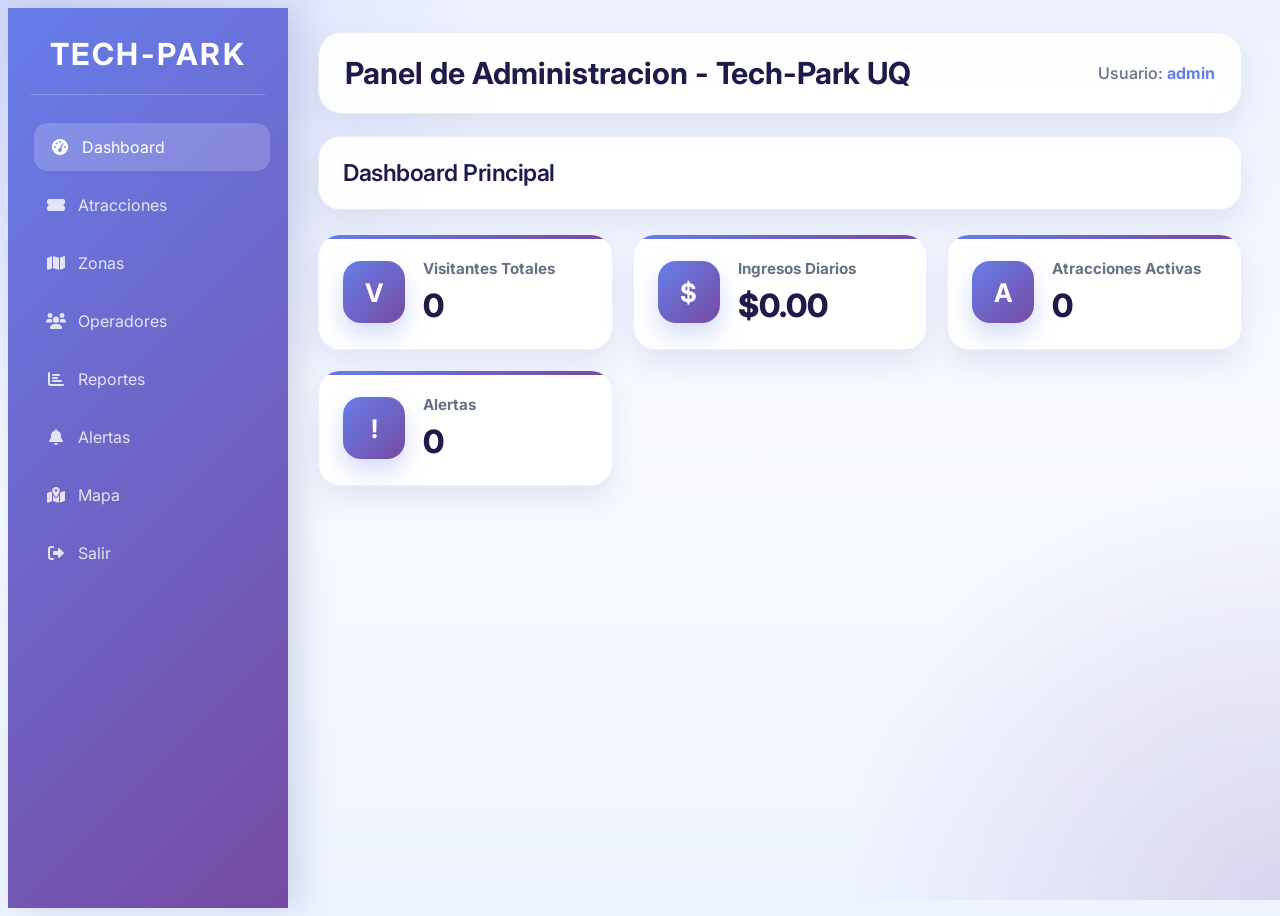
==== commit e78dbea9: "Initial commit" ====
--- a/src/main/resources/static/admin/dashboard.html
+++ b/src/main/resources/static/admin/dashboard.html
@@ -4,8 +4,7 @@
     <meta charset="UTF-8">
     <meta name="viewport" content="width=device-width, initial-scale=1.0">
     <title>Dashboard - Admin</title>
-    <link rel="stylesheet" href="../css/style.css">
-    <link rel="stylesheet" href="../css/admin.css">
+    <link rel="stylesheet" href="admin.css">
     <link rel="stylesheet" href="https://cdnjs.cloudflare.com/ajax/libs/font-awesome/6.0.0/css/all.min.css">
 </head>
 <body>
@@ -192,19 +191,19 @@
                     </div>
                     <div class="form-group">
                         <label for="attractionCapacity">Capacidad (Personas por Ciclo)</label>
-                        <input type="number" id="attractionCapacity" placeholder="Capacidad" required>
+                        <input type="number" id="attractionCapacity" placeholder="Capacidad" min="0" required>
                     </div>
                     <div class="form-group">
                         <label for="attractionMinHeight">Altura Minima Requerida (m)</label>
-                        <input type="number" id="attractionMinHeight" placeholder="Altura minima (m)" step="0.01" required>
+                        <input type="number" id="attractionMinHeight" placeholder="Altura minima (m)" step="0.01" min="0" required>
                     </div>
                     <div class="form-group">
                         <label for="attractionMinAge">Edad Minima Requerida (Anios)</label>
-                        <input type="number" id="attractionMinAge" placeholder="Edad minima" required>
+                        <input type="number" id="attractionMinAge" placeholder="Edad minima" min="0" required>
                     </div>
                     <div class="form-group">
                         <label for="attractionCost">Costo Adicional (USD)</label>
-                        <input type="number" id="attractionCost" placeholder="Costo adicional" step="0.01" required>
+                        <input type="number" id="attractionCost" placeholder="Costo adicional" step="0.01" min="0" required>
                     </div>
                     <div class="form-group">
                         <label for="attractionZoneId">Ubicacion (Zona del Parque)</label>
@@ -223,9 +222,9 @@
                     <input type="hidden" id="attractionPosX">
                     <input type="hidden" id="attractionPosY">
                     <small id="attractionCoordinateHint">La ubicacion se asigna automaticamente segun la zona seleccionada.</small>
-                    <div class="modal-footer">
-                        <button type="submit" class="btn-primary" id="attractionSubmitButton">Guardar</button>
-                    </div>
+                </div>
+                <div class="modal-footer">
+                    <button type="submit" class="btn-primary" id="attractionSubmitButton">Guardar</button>
                 </div>
             </form>
         </div>
@@ -259,6 +258,6 @@
         </div>
     </div>
 
-    <script src="./admin.js"></script>
+    <script src="admin.js"></script>
 </body>
 </html>
--- a/src/main/resources/static/admin/admin.css
+++ b/src/main/resources/static/admin/admin.css
@@ -0,0 +1,703 @@
+@import url('https://fonts.googleapis.com/css2?family=Inter:wght@400;500;600;700;800&display=swap');
+
+:root {
+    --admin-bg: linear-gradient(180deg, #eef2ff 0%, #f8faff 48%, #eef4ff 100%);
+    --panel-gradient: linear-gradient(135deg, #667eea 0%, #764ba2 100%);
+    --panel-shadow: 0 22px 48px rgba(76, 91, 148, 0.16);
+    --panel-shadow-soft: 0 14px 30px rgba(76, 91, 148, 0.12);
+    --panel-border: rgba(148, 163, 184, 0.18);
+    --surface: rgba(255, 255, 255, 0.92);
+    --surface-strong: #ffffff;
+    --text-strong: #1e1b4b;
+    --text-muted: #667085;
+    --row-alert-bg: rgba(245, 158, 11, 0.12);
+    --row-alert-border: rgba(245, 158, 11, 0.4);
+}
+
+* {
+    font-family: 'Inter', sans-serif;
+    box-sizing: border-box;
+}
+
+body {
+    background: var(--admin-bg);
+}
+
+.admin-container {
+    display: flex;
+    min-height: 100vh;
+    position: relative;
+}
+
+.admin-container::before {
+    content: "";
+    position: fixed;
+    inset: 0;
+    background:
+        radial-gradient(circle at top left, rgba(102, 126, 234, 0.22), transparent 32%),
+        radial-gradient(circle at bottom right, rgba(118, 75, 162, 0.18), transparent 28%);
+    pointer-events: none;
+    z-index: 0;
+}
+
+.sidebar,
+.main-content {
+    position: relative;
+    z-index: 1;
+}
+
+.sidebar {
+    width: 280px;
+    padding: 28px 22px;
+    color: #fff;
+    background: var(--panel-gradient);
+    box-shadow: 12px 0 32px rgba(76, 91, 148, 0.2);
+    overflow-y: auto;
+}
+
+.sidebar-header {
+    padding-bottom: 22px;
+    margin-bottom: 28px;
+    border-bottom: 1px solid rgba(255, 255, 255, 0.18);
+    text-align: center;
+}
+
+.sidebar-header h2 {
+    margin: 0;
+    font-size: 1.9rem;
+    letter-spacing: 0.08em;
+}
+
+.sidebar-nav ul {
+    list-style: none;
+    padding: 0;
+    margin: 0;
+}
+
+.sidebar-nav li + li {
+    margin-top: 10px;
+}
+
+.nav-link {
+    display: flex;
+    align-items: center;
+    gap: 12px;
+    padding: 14px 16px;
+    border-radius: 14px;
+    color: rgba(255, 255, 255, 0.82);
+    text-decoration: none;
+    transition: transform 0.2s ease, background 0.2s ease, color 0.2s ease;
+}
+
+.nav-link:hover,
+.nav-link.active {
+    color: #fff;
+    background: rgba(255, 255, 255, 0.18);
+    transform: translateX(4px);
+}
+
+.nav-link i {
+    width: 20px;
+    text-align: center;
+}
+
+button {
+    padding: 8px 16px;
+    border: none;
+    border-radius: 5px;
+    cursor: pointer;
+    transition: 0.3s;
+    font: inherit;
+    font-weight: 500;
+}
+
+.btn-primary,
+.btn-secondary,
+.btn-danger {
+    display: inline-flex;
+    align-items: center;
+    justify-content: center;
+    gap: 8px;
+    font-weight: 500;
+    line-height: 1.2;
+}
+
+.btn-primary {
+    background: #28a745;
+    color: #fff;
+    box-shadow: 0 10px 20px rgba(40, 167, 69, 0.22);
+}
+
+.btn-primary:hover {
+    background: #218838;
+}
+
+.btn-secondary {
+    background: #007bff;
+    color: #fff;
+    box-shadow: 0 10px 20px rgba(0, 123, 255, 0.2);
+}
+
+.btn-secondary:hover {
+    background: #0056b3;
+}
+
+.btn-danger {
+    background: #dc3545;
+    color: #fff;
+    box-shadow: 0 10px 20px rgba(220, 53, 69, 0.2);
+}
+
+.btn-danger:hover {
+    background: #b52a37;
+}
+
+.main-content {
+    flex: 1;
+    display: flex;
+    flex-direction: column;
+    overflow-y: auto;
+}
+
+.top-bar {
+    padding: 24px 30px 10px;
+    background: transparent;
+}
+
+.top-bar-content {
+    display: flex;
+    justify-content: space-between;
+    align-items: center;
+    gap: 16px;
+    padding: 22px 26px;
+    background: var(--surface);
+    border: 1px solid var(--panel-border);
+    border-radius: 24px;
+    box-shadow: var(--panel-shadow-soft);
+    backdrop-filter: blur(16px);
+}
+
+.top-bar h1 {
+    margin: 0;
+    font-size: 1.9rem;
+    color: var(--text-strong);
+}
+
+.user-info {
+    color: var(--text-muted);
+    font-weight: 500;
+}
+
+#username {
+    color: #667eea;
+    font-weight: 700;
+}
+
+.section {
+    display: none;
+    padding: 12px 30px 30px;
+}
+
+.section.active {
+    display: block;
+}
+
+.section-header,
+.alerts-list,
+.report-container,
+.table-responsive,
+.map-container {
+    background: var(--surface);
+    border: 1px solid var(--panel-border);
+    box-shadow: var(--panel-shadow-soft);
+    backdrop-filter: blur(16px);
+}
+
+.section-header {
+    display: flex;
+    justify-content: space-between;
+    align-items: center;
+    gap: 16px;
+    margin-bottom: 24px;
+    padding: 22px 24px;
+    border-radius: 22px;
+}
+
+.section-header h2 {
+    margin: 0;
+    color: var(--text-strong);
+    font-size: 1.45rem;
+    font-weight: 600;
+    letter-spacing: -0.5px;
+}
+
+.section-header .btn-primary {
+    min-width: max-content;
+}
+
+.dashboard-grid,
+.zones-grid,
+.alerts-grid,
+.report-stats {
+    display: grid;
+    gap: 20px;
+}
+
+.dashboard-grid {
+    grid-template-columns: repeat(auto-fit, minmax(240px, 1fr));
+}
+
+.stat-card,
+.zone-card,
+.report-stat {
+    position: relative;
+    overflow: hidden;
+    background: var(--surface-strong);
+    border: 1px solid rgba(102, 126, 234, 0.12);
+    border-radius: 22px;
+    box-shadow: var(--panel-shadow-soft);
+}
+
+.stat-card::before,
+.zone-card::before,
+.report-stat::before {
+    content: "";
+    position: absolute;
+    inset: 0 0 auto 0;
+    height: 4px;
+    background: var(--panel-gradient);
+}
+
+.stat-card {
+    display: flex;
+    align-items: center;
+    gap: 18px;
+    padding: 24px;
+    transition: transform 0.2s ease, box-shadow 0.2s ease;
+}
+
+.stat-card:hover,
+.zone-card:hover {
+    transform: translateY(-4px);
+    box-shadow: var(--panel-shadow);
+}
+
+.stat-icon {
+    width: 62px;
+    height: 62px;
+    display: grid;
+    place-items: center;
+    border-radius: 18px;
+    background: var(--panel-gradient);
+    color: #fff;
+    font-size: 1.6rem;
+    font-weight: 700;
+    box-shadow: 0 12px 24px rgba(102, 126, 234, 0.28);
+}
+
+.stat-content h3,
+.report-stat .label {
+    margin: 0 0 8px;
+    color: var(--text-muted);
+    font-size: 0.95rem;
+}
+
+.stat-value,
+.report-stat .value {
+    margin: 0;
+    color: var(--text-strong);
+    font-size: 2rem;
+    font-weight: 800;
+}
+
+.zones-grid {
+    grid-template-columns: repeat(auto-fit, minmax(280px, 1fr));
+}
+
+.zone-card {
+    padding: 22px;
+}
+
+.zone-card h3,
+.report-section h3 {
+    margin: 0 0 14px;
+    color: #5b5fdd;
+}
+
+.zone-info p {
+    margin: 10px 0;
+    color: var(--text-muted);
+}
+
+.zone-progress {
+    width: 100%;
+    height: 10px;
+    margin: 12px 0 18px;
+    overflow: hidden;
+    background: #e9edff;
+    border-radius: 999px;
+}
+
+.zone-progress-bar {
+    height: 100%;
+    background: var(--panel-gradient);
+    border-radius: inherit;
+}
+
+.alerts-grid {
+    grid-template-columns: repeat(auto-fit, minmax(220px, 1fr));
+    margin-bottom: 22px;
+}
+
+.alert-btn {
+    padding: 20px;
+    border: 1px solid rgba(102, 126, 234, 0.18);
+    border-radius: 20px;
+    background: var(--surface-strong);
+    color: #5b5fdd;
+    font-size: 1rem;
+    font-weight: 700;
+    cursor: pointer;
+    box-shadow: var(--panel-shadow-soft);
+    transition: transform 0.2s ease, box-shadow 0.2s ease, border-color 0.2s ease;
+}
+
+.alert-btn:hover {
+    transform: translateY(-3px);
+    box-shadow: var(--panel-shadow);
+    border-color: rgba(102, 126, 234, 0.35);
+}
+
+.alert-btn i {
+    display: block;
+    margin-bottom: 10px;
+    font-size: 1.6rem;
+}
+
+.alerts-list,
+.report-container {
+    padding: 22px;
+    border-radius: 22px;
+}
+
+.alert-item {
+    display: flex;
+    justify-content: space-between;
+    align-items: center;
+    gap: 12px;
+    padding: 16px 18px;
+    margin-bottom: 12px;
+    border-radius: 16px;
+    border-left: 4px solid #f59e0b;
+    background: #fff9eb;
+}
+
+.alert-item.success {
+    border-left-color: #10b981;
+    background: #eefcf6;
+}
+
+.alert-item.danger {
+    border-left-color: #ef4444;
+    background: #fff1f2;
+}
+
+.table-responsive {
+    overflow-x: auto;
+    border-radius: 22px;
+}
+
+.data-table {
+    width: 100%;
+    border-collapse: collapse;
+    background: transparent;
+}
+
+.data-table thead {
+    background: var(--panel-gradient);
+    color: #fff;
+}
+
+.data-table th {
+    padding: 18px 16px;
+    text-align: left;
+    font-size: 0.9rem;
+    letter-spacing: 0.03em;
+}
+
+.data-table td {
+    padding: 16px;
+    vertical-align: middle;
+    color: #334155;
+    border-bottom: 1px solid rgba(148, 163, 184, 0.16);
+    background: rgba(255, 255, 255, 0.7);
+}
+
+.data-table tbody tr {
+    transition: background 0.2s ease, transform 0.2s ease;
+}
+
+.data-table tbody tr:hover td {
+    background: rgba(102, 126, 234, 0.08);
+}
+
+.data-table tbody tr.alert-row td {
+    background: var(--row-alert-bg);
+    border-bottom-color: var(--row-alert-border);
+}
+
+.maintenance-note {
+    margin-top: 6px;
+    color: #b45309;
+    font-size: 0.76rem;
+    font-weight: 700;
+}
+
+.badge {
+    display: inline-flex;
+    align-items: center;
+    justify-content: center;
+    min-width: 108px;
+    padding: 7px 14px;
+    border-radius: 999px;
+    font-size: 0.75rem;
+    font-weight: 800;
+    letter-spacing: 0.04em;
+    text-transform: uppercase;
+}
+
+.badge-success {
+    color: #065f46;
+    background: #d1fae5;
+}
+
+.badge-warning {
+    color: #92400e;
+    background: #fef3c7;
+}
+
+.badge-danger {
+    color: #991b1b;
+    background: #fee2e2;
+}
+
+.badge-info {
+    color: #1d4ed8;
+    background: #dbeafe;
+}
+
+.report-section {
+    padding-bottom: 24px;
+    margin-bottom: 24px;
+    border-bottom: 1px solid rgba(148, 163, 184, 0.18);
+}
+
+.report-section:last-child {
+    margin-bottom: 0;
+    padding-bottom: 0;
+    border-bottom: 0;
+}
+
+.report-stats {
+    grid-template-columns: repeat(auto-fit, minmax(180px, 1fr));
+}
+
+.report-stat {
+    padding: 18px;
+    text-align: center;
+}
+
+.report-section ul {
+    padding-left: 18px;
+    color: #475569;
+}
+
+.map-container {
+    display: flex;
+    justify-content: center;
+    align-items: center;
+    padding: 28px;
+    border-radius: 24px;
+}
+
+#parkMap {
+    display: block;
+    max-width: 100%;
+    height: auto;
+    border: 1px solid rgba(102, 126, 234, 0.15);
+    border-radius: 20px;
+    background: linear-gradient(180deg, #f8faff 0%, #eef3ff 100%);
+    box-shadow: 0 18px 36px rgba(76, 91, 148, 0.12);
+}
+
+.map-zone,
+.zone-overlay {
+    background: transparent;
+    border: none;
+    box-shadow: none;
+}
+
+.map-zone .zone-label,
+.zone-overlay .zone-label,
+.zone-label {
+    display: none;
+}
+
+.modal {
+    display: none;
+    position: fixed;
+    inset: 0;
+    z-index: 1000;
+    padding: 24px;
+    background: rgba(15, 23, 42, 0.45);
+    backdrop-filter: blur(6px);
+}
+
+.modal-content {
+    width: min(100%, 540px);
+    margin: 4vh auto;
+    padding: 28px;
+    border-radius: 24px;
+    background: rgba(255, 255, 255, 0.97);
+    border: 1px solid rgba(148, 163, 184, 0.18);
+    box-shadow: 0 28px 60px rgba(15, 23, 42, 0.24);
+}
+
+#attractionModal .modal-content {
+    position: fixed !important;
+    top: 50% !important;
+    left: 50% !important;
+    transform: translate(-50%, -50%) !important;
+    width: 400px;
+    max-width: calc(100vw - 32px);
+    max-height: 70vh;
+    height: 70vh;
+    display: flex;
+    flex-direction: column;
+    margin: 0 !important;
+    overflow: hidden;
+}
+
+.modal-content h2 {
+    margin: 0 0 18px;
+    color: var(--text-strong);
+}
+
+.close {
+    float: right;
+    color: #64748b;
+    font-size: 1.9rem;
+    font-weight: 700;
+    cursor: pointer;
+}
+
+.close:hover {
+    color: #0f172a;
+}
+
+.modal form {
+    display: flex;
+    flex-direction: column;
+    gap: 14px;
+    margin-top: 16px;
+}
+
+#attractionModal form {
+    flex: 1;
+    min-height: 0;
+}
+
+#attractionModal .modal-body {
+    flex: 1;
+    min-height: 0;
+    overflow-y: auto;
+    overflow-x: hidden;
+    padding-right: 6px;
+}
+
+#attractionModal .modal-footer {
+    display: flex;
+    justify-content: flex-end;
+    align-items: center;
+    padding-top: 16px;
+    margin-top: 16px;
+    border-top: 1px solid rgba(148, 163, 184, 0.2);
+    background: rgba(255, 255, 255, 0.97);
+}
+
+.form-group {
+    margin-bottom: 15px;
+}
+
+.form-group label {
+    display: block;
+    font-size: 0.9rem;
+    color: #333;
+    font-weight: 500;
+    margin-bottom: 6px;
+}
+
+.modal input,
+.modal select {
+    padding: 12px 14px;
+    border: 1px solid rgba(148, 163, 184, 0.35);
+    border-radius: 14px;
+    background: #fff;
+    width: 100%;
+    margin-bottom: 15px;
+    max-width: 100%;
+}
+
+.modal .btn-primary {
+    align-self: flex-end;
+    padding: 10px 20px;
+    box-shadow: 0 14px 28px rgba(40, 167, 69, 0.28);
+}
+
+@media (max-width: 1024px) {
+    .sidebar {
+        width: 240px;
+    }
+
+    .top-bar,
+    .section {
+        padding-left: 20px;
+        padding-right: 20px;
+    }
+}
+
+@media (max-width: 768px) {
+    .admin-container {
+        flex-direction: column;
+    }
+
+    .sidebar {
+        width: 100%;
+        box-shadow: none;
+    }
+
+    .top-bar-content,
+    .section-header {
+        flex-direction: column;
+        align-items: flex-start;
+    }
+
+    .dashboard-grid {
+        grid-template-columns: 1fr;
+    }
+
+    .zones-grid,
+    .alerts-grid,
+    .report-stats {
+        grid-template-columns: 1fr;
+    }
+
+    .data-table th,
+    .data-table td {
+        min-width: 130px;
+    }
+
+    .map-container {
+        padding: 18px;
+    }
+}
